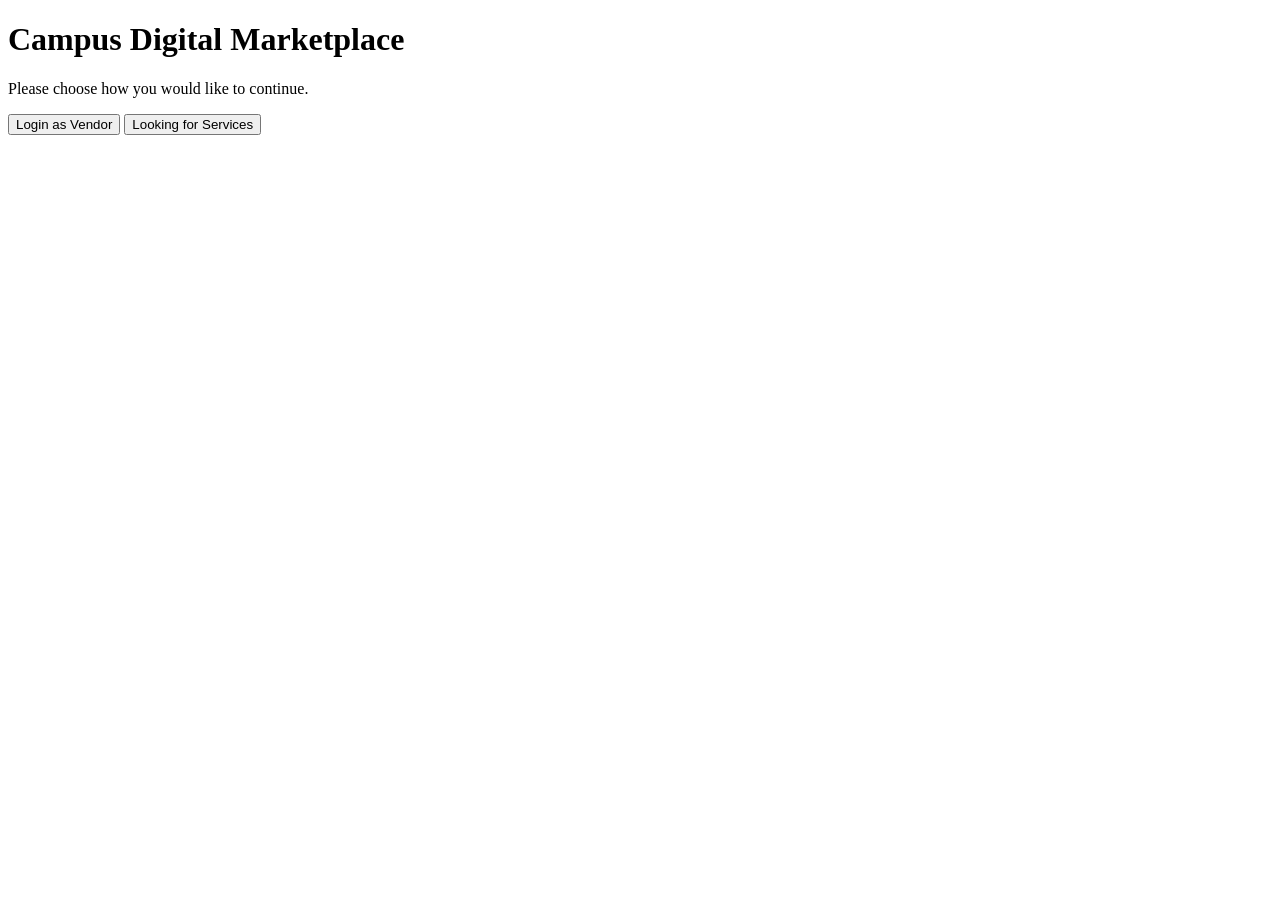
==== login.html @ e7409a8b "added html code for the log in page" ====
<!DOCTYPE html>
<html lang="en">
<head>
    <meta charset="UTF-8">
    <meta name="viewport" content="width=device-width, initial-scale=1.0">
    <title>Login - Campus Digital Marketplace</title>
    <link rel="stylesheet" href="style.css">
</head>
<body>

<div class="login-container">

    <h1>Campus Digital Marketplace</h1>

    <p>Please choose how you would like to continue.</p>

    <div class="login-options">

        <button id="vendorBtn">
            Login as Vendor
        </button>

        <button id="customerBtn">
            Looking for Services
        </button>

    </div>

</div>

<script src="login.js"></script>

</body>
</html>
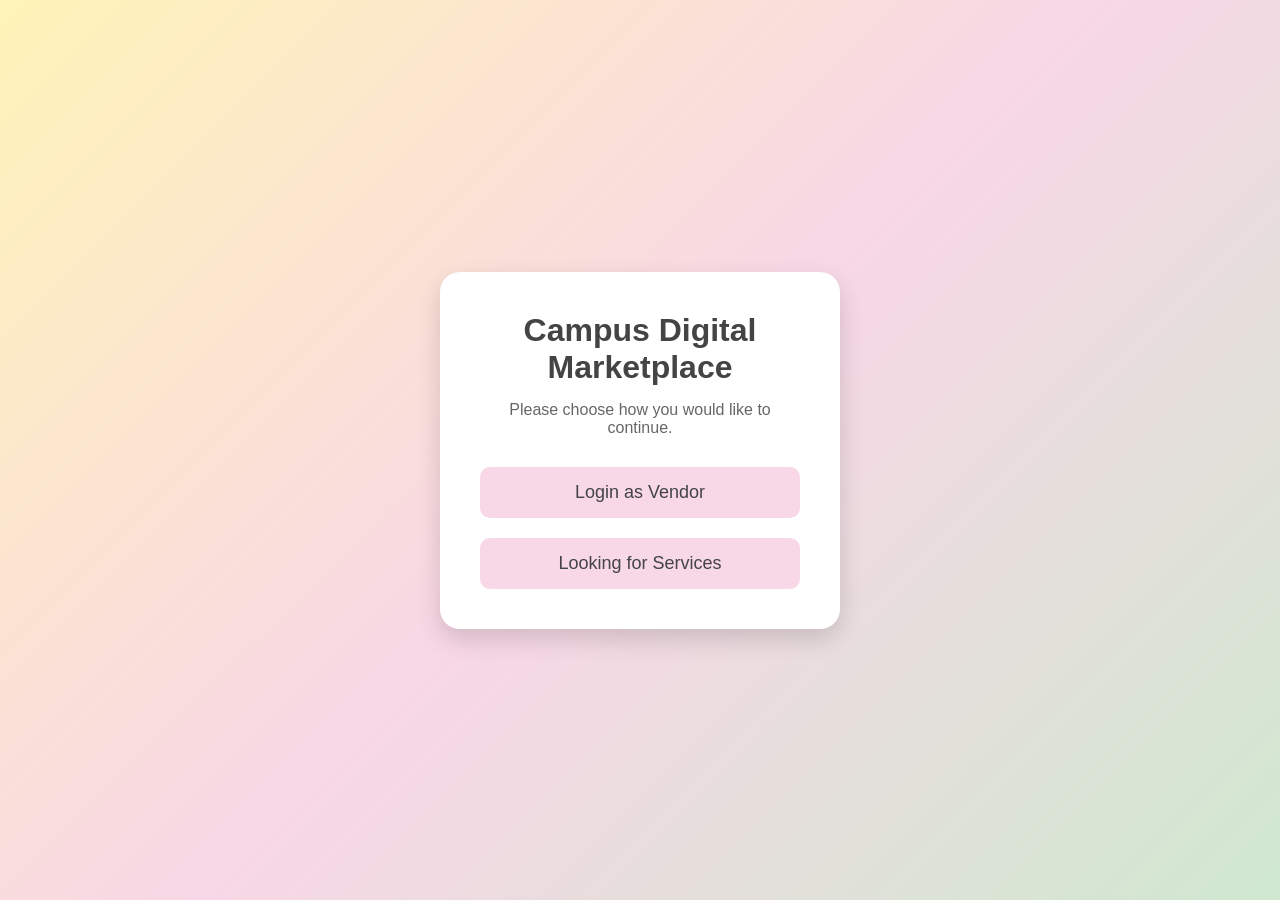
==== commit 9d751365: "linked login css, added signup forms for vendors, added customer forms" ====
--- a/login.html
+++ b/login.html
@@ -4,10 +4,9 @@
     <meta charset="UTF-8">
     <meta name="viewport" content="width=device-width, initial-scale=1.0">
     <title>Login - Campus Digital Marketplace</title>
-    <link rel="stylesheet" href="style.css">
+     <link rel="stylesheet" href="login.css">
 </head>
 <body>
-
 <div class="login-container">
 
     <h1>Campus Digital Marketplace</h1>
--- a/login.css
+++ b/login.css
@@ -0,0 +1,69 @@
+/* Reset */
+
+*{
+    margin:0;
+    padding:0;
+    box-sizing:border-box;
+}
+
+/* Body */
+
+body{
+    font-family:Arial, Helvetica, sans-serif;
+    background:linear-gradient(135deg,#FFF4B8,#F8D7E6,#CFE8CF);
+    display:flex;
+    justify-content:center;
+    align-items:center;
+    height:100vh;
+}
+
+/* Login Card */
+
+.login-container{
+    background:white;
+    width:400px;
+    padding:40px;
+    border-radius:20px;
+    text-align:center;
+    box-shadow:0 10px 25px rgba(0,0,0,0.15);
+}
+
+/* Heading */
+
+.login-container h1{
+    color:#444;
+    margin-bottom:15px;
+}
+
+/* Paragraph */
+
+.login-container p{
+    color:#666;
+    margin-bottom:30px;
+}
+
+/* Buttons Container */
+
+.login-options{
+    display:flex;
+    flex-direction:column;
+    gap:20px;
+}
+
+/* Buttons */
+
+.login-options button{
+    padding:15px;
+    border:none;
+    border-radius:10px;
+    background:#F8D7E6;
+    color:#444;
+    font-size:18px;
+    cursor:pointer;
+    transition:0.3s;
+}
+
+.login-options button:hover{
+    background:#CFE8CF;
+    transform:scale(1.03);
+}
